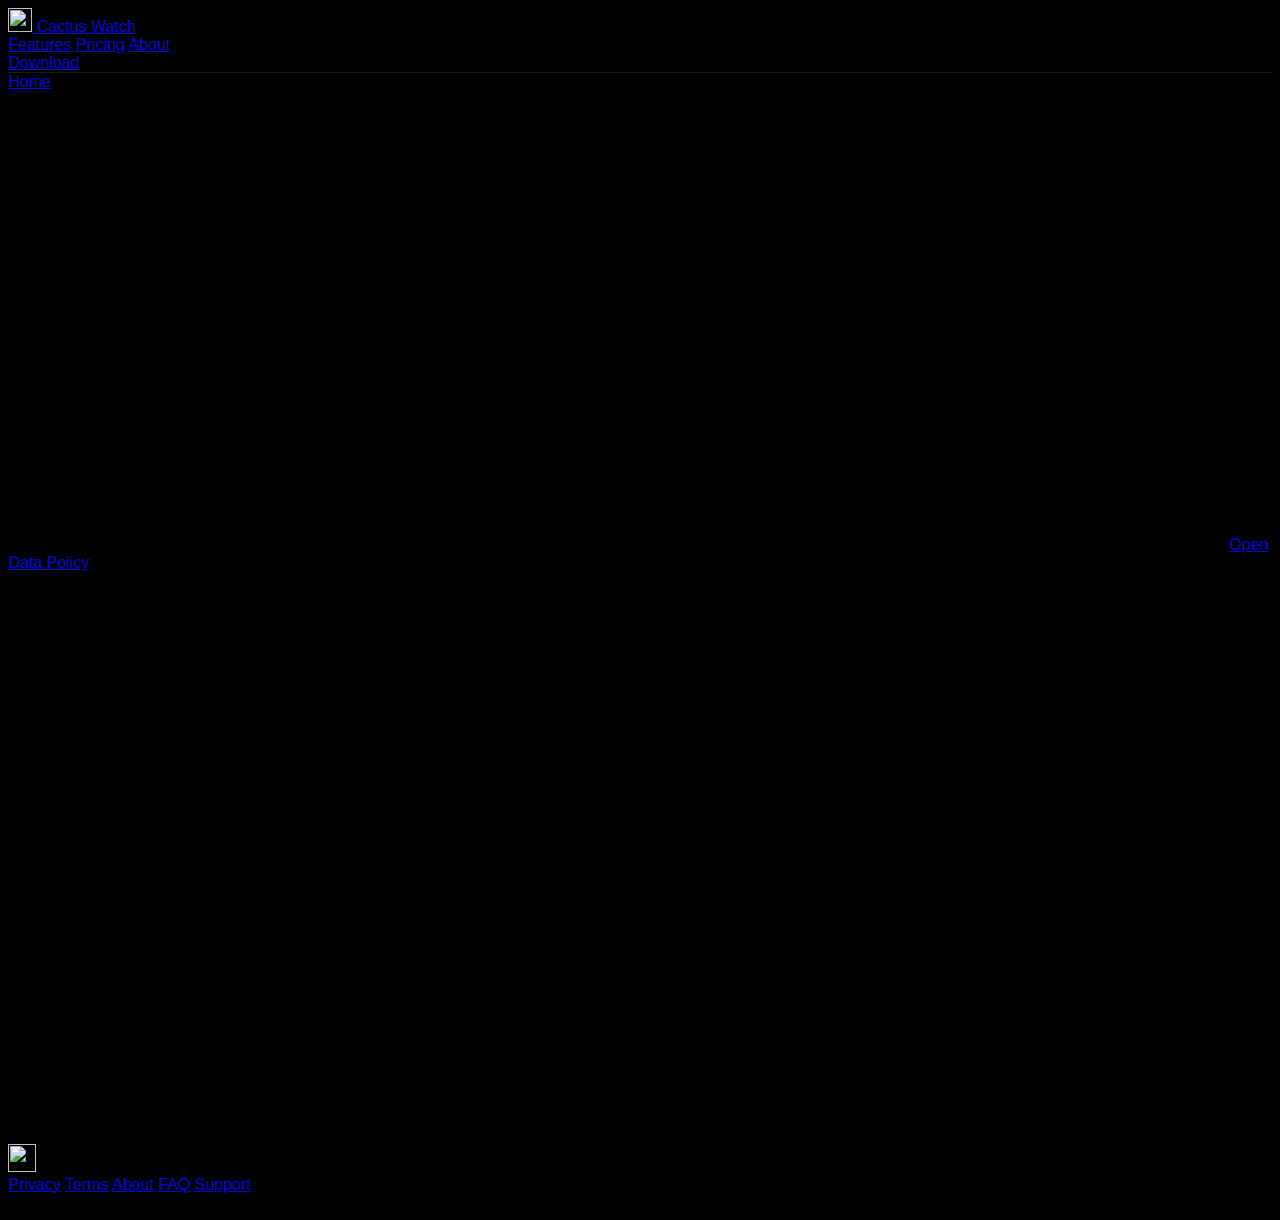
==== web/landing/about/index.html @ 3ef498fa "feat(landing): theme privacy/terms/about/faq to match Cactus Watch dark design" ====
<!DOCTYPE html>
<html lang="en" class="bg-black text-white">
<head>
    <meta charset="UTF-8">
    <meta name="viewport" content="width=device-width, initial-scale=1.0">
    <title>About - Cactus Watch</title>
    <meta name="description" content="What Cactus Watch is, why we built it, what data it uses.">
    <meta name="theme-color" content="#000000">
    <link rel="icon" type="image/svg+xml" href="/favicon.svg">
    <link rel="apple-touch-icon" href="/favicon.svg">
    <link rel="preload" as="style" href="/css/app.css">
    <link rel="stylesheet" href="/css/app.css">
    <style>
        body {
            font-family: -apple-system, BlinkMacSystemFont, "Segoe UI", Roboto, Helvetica, Arial, sans-serif;
            -webkit-font-smoothing: antialiased;
            background-color: #000000;
        }
        .nav-glass {
            background: rgba(0, 0, 0, 0.7);
            backdrop-filter: blur(20px);
            -webkit-backdrop-filter: blur(20px);
            border-bottom: 1px solid rgba(255, 255, 255, 0.1);
        }
        @media (prefers-reduced-motion: reduce) {
            * { animation-duration: 0.01ms !important; transition-duration: 0.01ms !important; }
        }
    </style>
</head>
<body class="bg-black text-white antialiased">

    <header class="fixed top-0 left-0 right-0 z-50 h-[56px] nav-glass flex items-center justify-center px-6">
        <div class="max-w-7xl w-full flex items-center justify-between">
            <a href="/" class="flex items-center gap-3 no-underline">
                <img src="/favicon.svg" alt="" width="24" height="24" class="block">
                <span class="font-semibold text-sm tracking-tight text-white">Cactus Watch</span>
            </a>
            <nav class="hidden md:flex items-center gap-8 text-[13px] font-medium text-grey-300">
                <a href="/#features" class="hover:text-white transition-colors">Features</a>
                <a href="/#pricing" class="hover:text-white transition-colors">Pricing</a>
                <a href="/#about" class="hover:text-white transition-colors">About</a>
            </nav>
            <a href="/#download" class="hidden md:inline-flex items-center justify-center h-7 px-4 rounded-full bg-white text-black font-semibold text-xs hover:bg-grey-200 transition-colors">Download</a>
        </div>
    </header>

    <main class="max-w-3xl mx-auto px-6 pt-32 md:pt-40 pb-24">
        <nav class="text-sm text-grey-500 mb-12">
            <a href="/" class="hover:text-white transition-colors">Home</a>
            <span class="mx-2 text-grey-700">/</span>
            <span class="text-grey-300">About</span>
        </nav>

        <h1 class="text-4xl md:text-5xl font-bold tracking-tight mb-10">About Cactus Watch</h1>

        <div class="text-xl leading-relaxed border-l-2 border-white pl-5 text-grey-200 mb-12">
            Phoenix Fire publishes every active call to a public dashboard. Most people never see it because the dashboard is not designed for phones, does not filter to your neighborhood, and uses dispatch codes a civilian cannot read. Cactus Watch fixes those three things.
        </div>

        <h2 class="text-2xl font-semibold tracking-tight mt-14 mb-5 pb-3 border-b border-grey-800">What it does</h2>
        <p class="text-grey-300 leading-relaxed mb-6">You open the app and you see what Phoenix Fire is responding to right now. A vehicle crash on I-10. A working structure fire on McDowell. A mountain rescue at Camelback. Each row tells you the kind of call, where, when it came in, and which units are responding. That is the entire product on the free tier, and that is intentional.</p>

        <h2 class="text-2xl font-semibold tracking-tight mt-14 mb-5 pb-3 border-b border-grey-800">What it does not do</h2>
        <ul class="list-disc pl-6 space-y-2 text-grey-300 mb-8 leading-relaxed">
            <li>It does not replace 911. If you have an emergency, call 911.</li>
            <li>It does not notify you on the free tier. The free tier shows what is happening; it does not ping your phone. Custom proximity alerts come with Plus, and only with your explicit permission.</li>
            <li>It does not track you. We do not ask for location, contacts, or notifications until features actually need them.</li>
            <li>It does not show you names, photos, or anything personally identifying. Phoenix feed contains intersections, not addresses of victims.</li>
        </ul>

        <h2 class="text-2xl font-semibold tracking-tight mt-14 mb-5 pb-3 border-b border-grey-800">Where the data comes from</h2>
        <p class="text-grey-300 leading-relaxed mb-6">The City of Phoenix Fire Department publishes a real-time map of active incidents at <code class="bg-grey-900 border border-grey-800 px-1.5 py-0.5 rounded text-grey-200 text-[0.92rem]">maps.phoenix.gov</code>, refreshed every minute. The City makes this data available under its <a href="https://www.phoenixopendata.com" target="_blank" rel="noopener" class="text-white underline underline-offset-2 hover:text-grey-300">Open Data Policy</a>. We poll the City public endpoint every 60 seconds, cache the result on our own server, and serve it to your phone. This way, thousands of users opening the app at the same time hit our cache, not the City server.</p>

        <p class="text-grey-300 leading-relaxed mb-6">We add small enhancements to make the data civilian-readable: Phoenix <code class="bg-grey-900 border border-grey-800 px-1.5 py-0.5 rounded text-grey-200 text-[0.92rem]">962</code> code becomes <code class="bg-grey-900 border border-grey-800 px-1.5 py-0.5 rounded text-grey-200 text-[0.92rem]">Vehicle Crash</code>, <code class="bg-grey-900 border border-grey-800 px-1.5 py-0.5 rounded text-grey-200 text-[0.92rem]">STR</code> becomes <code class="bg-grey-900 border border-grey-800 px-1.5 py-0.5 rounded text-grey-200 text-[0.92rem]">Structure Fire</code>, and so on. The underlying location, time, and unit information is exactly what dispatch published.</p>

        <h2 class="text-2xl font-semibold tracking-tight mt-14 mb-5 pb-3 border-b border-grey-800">Why we built it</h2>
        <p class="text-grey-300 leading-relaxed mb-6">Because situational awareness should not require a police scanner, a Twitter feed, or a journalism degree. Most Phoenix residents discover that a fire is on their street when they smell smoke or hear sirens, five to fifteen minutes after dispatch knew about it. With Cactus Watch, that window narrows to as little as a minute. Not because we are doing anything special, but because Phoenix has been publishing this data publicly for years and nobody made it usable on a phone.</p>

        <h2 class="text-2xl font-semibold tracking-tight mt-14 mb-5 pb-3 border-b border-grey-800">Who built it</h2>
        <p class="text-grey-300 leading-relaxed mb-6">Cactus Watch is independently developed in 2026 by a small team out of Arizona. We are not affiliated with the City of Phoenix, the Phoenix Fire Department, or any government agency. We support transparent public safety data and operate under each agency published open data terms.</p>

        <h2 class="text-2xl font-semibold tracking-tight mt-14 mb-5 pb-3 border-b border-grey-800">How we keep the lights on</h2>
        <p class="text-grey-300 leading-relaxed mb-6">Server costs run about $22 per month on a single DigitalOcean droplet. The free tier is genuinely free with no ads and no data sale. Cactus Watch Plus is $6.99 per month or $76.99 per year and pays for additional infrastructure plus development time.</p>

        <h2 class="text-2xl font-semibold tracking-tight mt-14 mb-5 pb-3 border-b border-grey-800">Coming next</h2>
        <ul class="list-disc pl-6 space-y-2 text-grey-300 mb-8 leading-relaxed">
            <li><strong class="text-white">Multi-city expansion.</strong> Mesa, Tempe, Tucson, Glendale, Scottsdale, wherever a public CAD feed exists.</li>
            <li><strong class="text-white">Scanner-derived transcripts.</strong> For agencies without a public CAD feed, we transcribe the radio dispatch directly. Slower but covers gaps.</li>
            <li><strong class="text-white">Custom alerts.</strong> Tell me when something happens within two miles of my house. Opt-in only.</li>
        </ul>

        <p class="text-grey-300 leading-relaxed mb-6">None of these features are required to start. The launch promise is one screen of useful information, and that already works today.</p>
    </main>

    <footer class="py-12 bg-[#0A0A0A] text-grey-500 border-t border-grey-800">
        <div class="max-w-7xl mx-auto px-6 flex flex-col md:flex-row justify-between items-center gap-6">
            <div class="flex items-center gap-2 font-bold text-white tracking-tight">
                <img src="/favicon.svg" alt="" width="28" height="28" class="block">
                <span>Cactus Watch</span>
            </div>
            <div class="flex gap-8 text-sm font-medium">
                <a href="/privacy/" class="hover:text-white transition-colors">Privacy</a>
                <a href="/terms/" class="hover:text-white transition-colors">Terms</a>
                <a href="/about/" class="hover:text-white transition-colors">About</a>
                <a href="/faq/" class="hover:text-white transition-colors">FAQ</a>
                <a href="mailto:tradebridge2026@gmail.com" class="hover:text-white transition-colors">Support</a>
            </div>
            <div class="text-sm font-medium">Built in Phoenix. &copy; 2026.</div>
        </div>
    </footer>
</body>
</html>
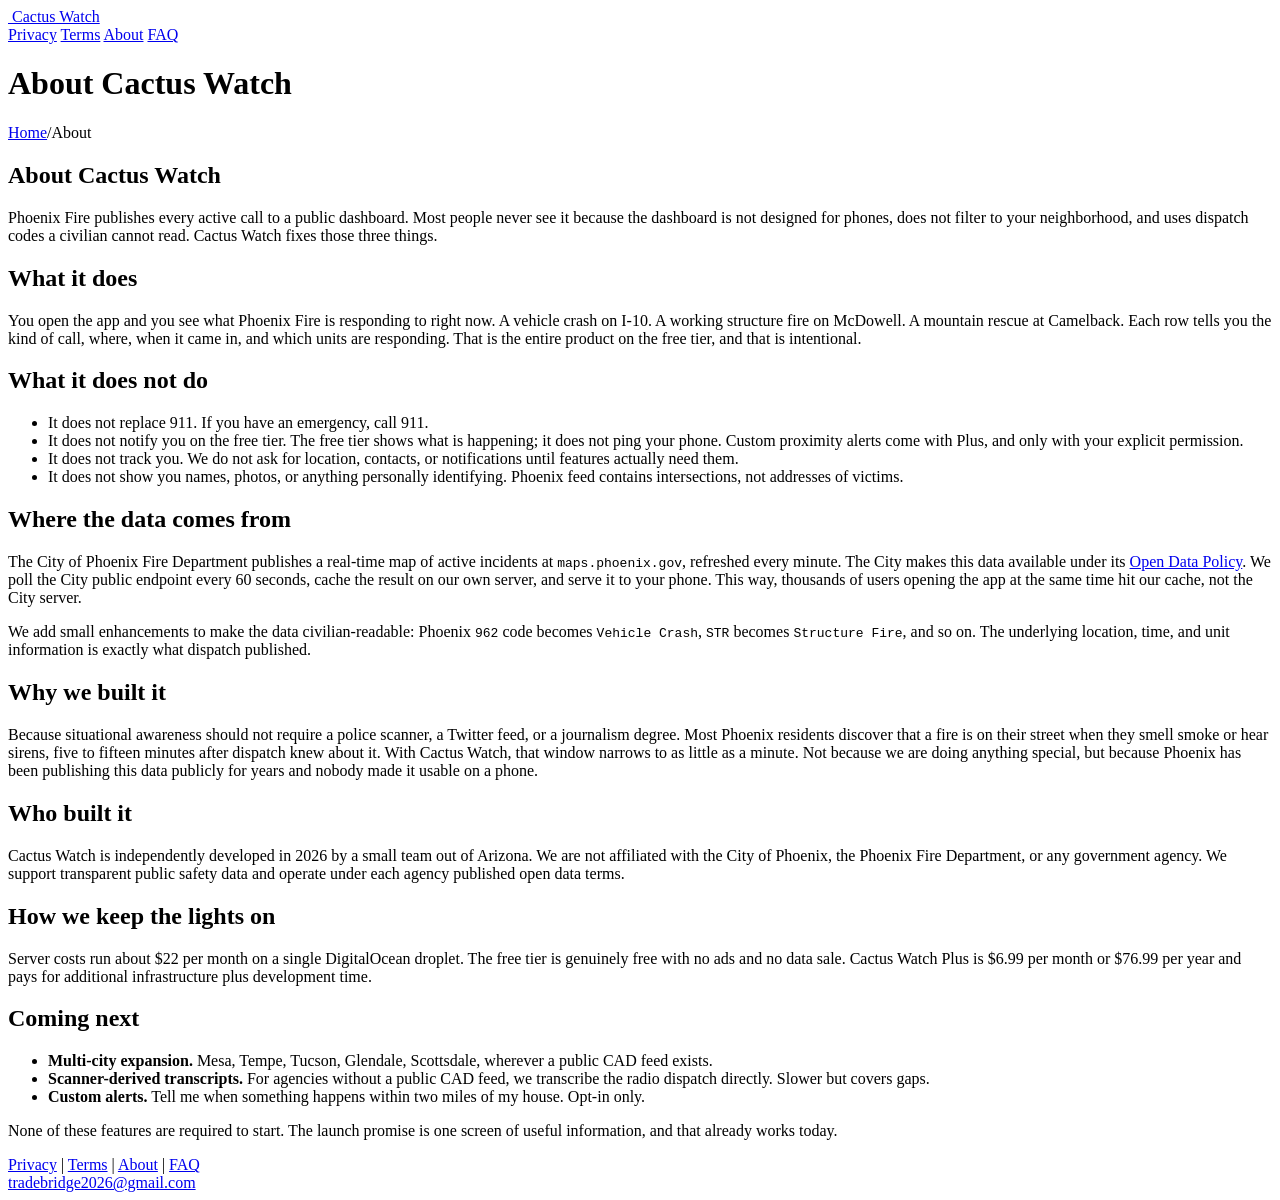
==== commit 8adc4cbe: "feat(landing): restore Cactus Watch launch site change-id: cactus-watch-landing-azincidents-mirror" ====
--- a/web/landing/about/index.html
+++ b/web/landing/about/index.html
@@ -1,57 +1,35 @@
 <!DOCTYPE html>
-<html lang="en" class="bg-black text-white">
+<html lang="en">
 <head>
-    <meta charset="UTF-8">
-    <meta name="viewport" content="width=device-width, initial-scale=1.0">
-    <title>About - Cactus Watch</title>
-    <meta name="description" content="What Cactus Watch is, why we built it, what data it uses.">
-    <meta name="theme-color" content="#000000">
-    <link rel="icon" type="image/svg+xml" href="/favicon.svg">
-    <link rel="apple-touch-icon" href="/favicon.svg">
-    <link rel="preload" as="style" href="/css/app.css">
-    <link rel="stylesheet" href="/css/app.css">
-    <style>
-        body {
-            font-family: -apple-system, BlinkMacSystemFont, "Segoe UI", Roboto, Helvetica, Arial, sans-serif;
-            -webkit-font-smoothing: antialiased;
-            background-color: #000000;
-        }
-        .nav-glass {
-            background: rgba(0, 0, 0, 0.7);
-            backdrop-filter: blur(20px);
-            -webkit-backdrop-filter: blur(20px);
-            border-bottom: 1px solid rgba(255, 255, 255, 0.1);
-        }
-        @media (prefers-reduced-motion: reduce) {
-            * { animation-duration: 0.01ms !important; transition-duration: 0.01ms !important; }
-        }
-    </style>
+  <meta charset="UTF-8" />
+  <meta name="viewport" content="width=device-width, initial-scale=1.0" />
+  <title>About Cactus Watch - Cactus Watch</title>
+  <meta name="theme-color" content="#2f3032" />
+  <link rel="icon" type="image/svg+xml" href="/favicon.svg" />
+  <link rel="apple-touch-icon" href="/favicon.svg" />
+  <link rel="stylesheet" href="/style.css" />
 </head>
-<body class="bg-black text-white antialiased">
+<body>
+  <header class="ppage-hero">
+    <a class="ppage-brand" href="/" aria-label="Cactus Watch home">
+      <img src="/favicon.svg" alt="" />
+      <span>Cactus Watch</span>
+    </a>
+    <nav class="ppage-nav" aria-label="Primary navigation">
+      <a href="/privacy/">Privacy</a>
+      <a href="/terms/">Terms</a>
+      <a href="/about/">About</a>
+      <a href="/faq/">FAQ</a>
+    </nav>
+    <div class="ppage-hero-center">
+      <h1 class="ppage-hero-title">About Cactus Watch</h1>
+      <div class="ppage-breadcrumb"><a href="/">Home</a><span>/</span><span>About</span></div>
+    </div>
+  </header>
 
-    <header class="fixed top-0 left-0 right-0 z-50 h-[56px] nav-glass flex items-center justify-center px-6">
-        <div class="max-w-7xl w-full flex items-center justify-between">
-            <a href="/" class="flex items-center gap-3 no-underline">
-                <img src="/favicon.svg" alt="" width="24" height="24" class="block">
-                <span class="font-semibold text-sm tracking-tight text-white">Cactus Watch</span>
-            </a>
-            <nav class="hidden md:flex items-center gap-8 text-[13px] font-medium text-grey-300">
-                <a href="/#features" class="hover:text-white transition-colors">Features</a>
-                <a href="/#pricing" class="hover:text-white transition-colors">Pricing</a>
-                <a href="/#about" class="hover:text-white transition-colors">About</a>
-            </nav>
-            <a href="/#download" class="hidden md:inline-flex items-center justify-center h-7 px-4 rounded-full bg-white text-black font-semibold text-xs hover:bg-grey-200 transition-colors">Download</a>
-        </div>
-    </header>
-
-    <main class="max-w-3xl mx-auto px-6 pt-32 md:pt-40 pb-24">
-        <nav class="text-sm text-grey-500 mb-12">
-            <a href="/" class="hover:text-white transition-colors">Home</a>
-            <span class="mx-2 text-grey-700">/</span>
-            <span class="text-grey-300">About</span>
-        </nav>
-
-        <h1 class="text-4xl md:text-5xl font-bold tracking-tight mb-10">About Cactus Watch</h1>
+  <main class="ppage-content-shell">
+    <article class="ppage-content">
+<h1 class="text-4xl md:text-5xl font-bold tracking-tight mb-10">About Cactus Watch</h1>
 
         <div class="text-xl leading-relaxed border-l-2 border-white pl-5 text-grey-200 mb-12">
             Phoenix Fire publishes every active call to a public dashboard. Most people never see it because the dashboard is not designed for phones, does not filter to your neighborhood, and uses dispatch codes a civilian cannot read. Cactus Watch fixes those three things.
@@ -90,23 +68,12 @@
         </ul>
 
         <p class="text-grey-300 leading-relaxed mb-6">None of these features are required to start. The launch promise is one screen of useful information, and that already works today.</p>
-    </main>
+    </article>
+  </main>
 
-    <footer class="py-12 bg-[#0A0A0A] text-grey-500 border-t border-grey-800">
-        <div class="max-w-7xl mx-auto px-6 flex flex-col md:flex-row justify-between items-center gap-6">
-            <div class="flex items-center gap-2 font-bold text-white tracking-tight">
-                <img src="/favicon.svg" alt="" width="28" height="28" class="block">
-                <span>Cactus Watch</span>
-            </div>
-            <div class="flex gap-8 text-sm font-medium">
-                <a href="/privacy/" class="hover:text-white transition-colors">Privacy</a>
-                <a href="/terms/" class="hover:text-white transition-colors">Terms</a>
-                <a href="/about/" class="hover:text-white transition-colors">About</a>
-                <a href="/faq/" class="hover:text-white transition-colors">FAQ</a>
-                <a href="mailto:tradebridge2026@gmail.com" class="hover:text-white transition-colors">Support</a>
-            </div>
-            <div class="text-sm font-medium">Built in Phoenix. &copy; 2026.</div>
-        </div>
-    </footer>
+  <footer class="ppage-footer">
+    <a href="/privacy/">Privacy</a> | <a href="/terms/">Terms</a> | <a href="/about/">About</a> | <a href="/faq/">FAQ</a><br />
+    <a href="mailto:tradebridge2026@gmail.com">tradebridge2026@gmail.com</a>
+  </footer>
 </body>
 </html>
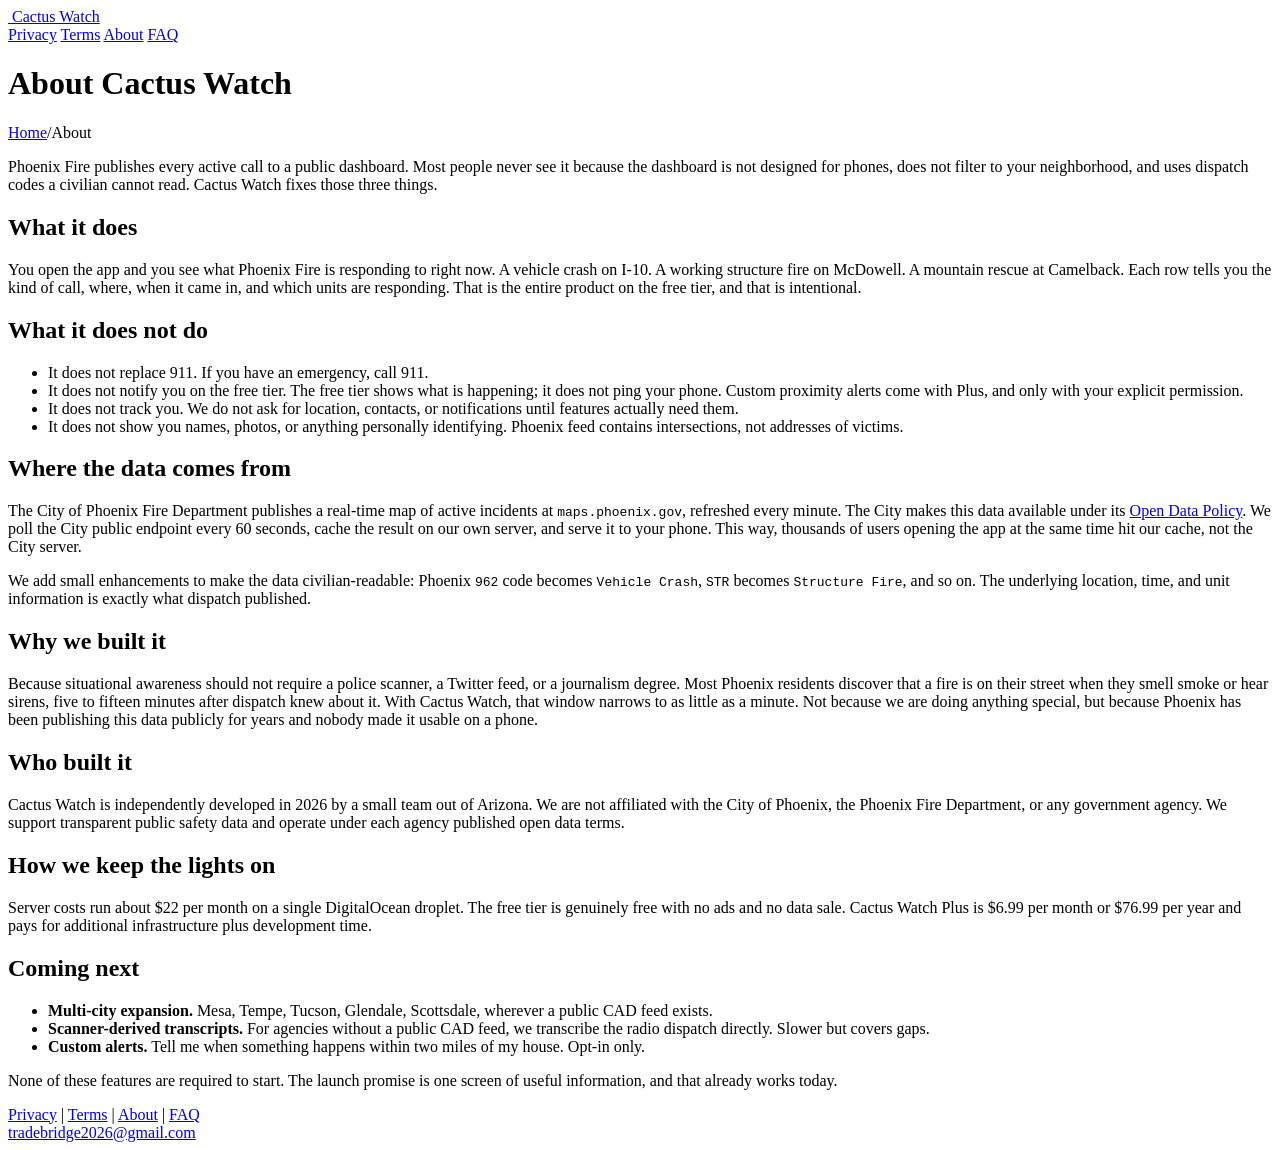
==== commit c084f4fb: "fix(landing): rewrite sub-page bodies in plain semantic HTML so /style.css renders them" ====
--- a/web/landing/about/index.html
+++ b/web/landing/about/index.html
@@ -29,45 +29,41 @@
 
   <main class="ppage-content-shell">
     <article class="ppage-content">
-<h1 class="text-4xl md:text-5xl font-bold tracking-tight mb-10">About Cactus Watch</h1>
+      <p class="ppage-callout">Phoenix Fire publishes every active call to a public dashboard. Most people never see it because the dashboard is not designed for phones, does not filter to your neighborhood, and uses dispatch codes a civilian cannot read. Cactus Watch fixes those three things.</p>
 
-        <div class="text-xl leading-relaxed border-l-2 border-white pl-5 text-grey-200 mb-12">
-            Phoenix Fire publishes every active call to a public dashboard. Most people never see it because the dashboard is not designed for phones, does not filter to your neighborhood, and uses dispatch codes a civilian cannot read. Cactus Watch fixes those three things.
-        </div>
+      <h2>What it does</h2>
+      <p>You open the app and you see what Phoenix Fire is responding to right now. A vehicle crash on I-10. A working structure fire on McDowell. A mountain rescue at Camelback. Each row tells you the kind of call, where, when it came in, and which units are responding. That is the entire product on the free tier, and that is intentional.</p>
 
-        <h2 class="text-2xl font-semibold tracking-tight mt-14 mb-5 pb-3 border-b border-grey-800">What it does</h2>
-        <p class="text-grey-300 leading-relaxed mb-6">You open the app and you see what Phoenix Fire is responding to right now. A vehicle crash on I-10. A working structure fire on McDowell. A mountain rescue at Camelback. Each row tells you the kind of call, where, when it came in, and which units are responding. That is the entire product on the free tier, and that is intentional.</p>
+      <h2>What it does not do</h2>
+      <ul>
+        <li>It does not replace 911. If you have an emergency, call 911.</li>
+        <li>It does not notify you on the free tier. The free tier shows what is happening; it does not ping your phone. Custom proximity alerts come with Plus, and only with your explicit permission.</li>
+        <li>It does not track you. We do not ask for location, contacts, or notifications until features actually need them.</li>
+        <li>It does not show you names, photos, or anything personally identifying. Phoenix feed contains intersections, not addresses of victims.</li>
+      </ul>
 
-        <h2 class="text-2xl font-semibold tracking-tight mt-14 mb-5 pb-3 border-b border-grey-800">What it does not do</h2>
-        <ul class="list-disc pl-6 space-y-2 text-grey-300 mb-8 leading-relaxed">
-            <li>It does not replace 911. If you have an emergency, call 911.</li>
-            <li>It does not notify you on the free tier. The free tier shows what is happening; it does not ping your phone. Custom proximity alerts come with Plus, and only with your explicit permission.</li>
-            <li>It does not track you. We do not ask for location, contacts, or notifications until features actually need them.</li>
-            <li>It does not show you names, photos, or anything personally identifying. Phoenix feed contains intersections, not addresses of victims.</li>
-        </ul>
+      <h2>Where the data comes from</h2>
+      <p>The City of Phoenix Fire Department publishes a real-time map of active incidents at <code>maps.phoenix.gov</code>, refreshed every minute. The City makes this data available under its <a href="https://www.phoenixopendata.com" target="_blank" rel="noopener">Open Data Policy</a>. We poll the City public endpoint every 60 seconds, cache the result on our own server, and serve it to your phone. This way, thousands of users opening the app at the same time hit our cache, not the City server.</p>
 
-        <h2 class="text-2xl font-semibold tracking-tight mt-14 mb-5 pb-3 border-b border-grey-800">Where the data comes from</h2>
-        <p class="text-grey-300 leading-relaxed mb-6">The City of Phoenix Fire Department publishes a real-time map of active incidents at <code class="bg-grey-900 border border-grey-800 px-1.5 py-0.5 rounded text-grey-200 text-[0.92rem]">maps.phoenix.gov</code>, refreshed every minute. The City makes this data available under its <a href="https://www.phoenixopendata.com" target="_blank" rel="noopener" class="text-white underline underline-offset-2 hover:text-grey-300">Open Data Policy</a>. We poll the City public endpoint every 60 seconds, cache the result on our own server, and serve it to your phone. This way, thousands of users opening the app at the same time hit our cache, not the City server.</p>
+      <p>We add small enhancements to make the data civilian-readable: Phoenix <code>962</code> code becomes <code>Vehicle Crash</code>, <code>STR</code> becomes <code>Structure Fire</code>, and so on. The underlying location, time, and unit information is exactly what dispatch published.</p>
 
-        <p class="text-grey-300 leading-relaxed mb-6">We add small enhancements to make the data civilian-readable: Phoenix <code class="bg-grey-900 border border-grey-800 px-1.5 py-0.5 rounded text-grey-200 text-[0.92rem]">962</code> code becomes <code class="bg-grey-900 border border-grey-800 px-1.5 py-0.5 rounded text-grey-200 text-[0.92rem]">Vehicle Crash</code>, <code class="bg-grey-900 border border-grey-800 px-1.5 py-0.5 rounded text-grey-200 text-[0.92rem]">STR</code> becomes <code class="bg-grey-900 border border-grey-800 px-1.5 py-0.5 rounded text-grey-200 text-[0.92rem]">Structure Fire</code>, and so on. The underlying location, time, and unit information is exactly what dispatch published.</p>
+      <h2>Why we built it</h2>
+      <p>Because situational awareness should not require a police scanner, a Twitter feed, or a journalism degree. Most Phoenix residents discover that a fire is on their street when they smell smoke or hear sirens, five to fifteen minutes after dispatch knew about it. With Cactus Watch, that window narrows to as little as a minute. Not because we are doing anything special, but because Phoenix has been publishing this data publicly for years and nobody made it usable on a phone.</p>
 
-        <h2 class="text-2xl font-semibold tracking-tight mt-14 mb-5 pb-3 border-b border-grey-800">Why we built it</h2>
-        <p class="text-grey-300 leading-relaxed mb-6">Because situational awareness should not require a police scanner, a Twitter feed, or a journalism degree. Most Phoenix residents discover that a fire is on their street when they smell smoke or hear sirens, five to fifteen minutes after dispatch knew about it. With Cactus Watch, that window narrows to as little as a minute. Not because we are doing anything special, but because Phoenix has been publishing this data publicly for years and nobody made it usable on a phone.</p>
+      <h2>Who built it</h2>
+      <p>Cactus Watch is independently developed in 2026 by a small team out of Arizona. We are not affiliated with the City of Phoenix, the Phoenix Fire Department, or any government agency. We support transparent public safety data and operate under each agency published open data terms.</p>
 
-        <h2 class="text-2xl font-semibold tracking-tight mt-14 mb-5 pb-3 border-b border-grey-800">Who built it</h2>
-        <p class="text-grey-300 leading-relaxed mb-6">Cactus Watch is independently developed in 2026 by a small team out of Arizona. We are not affiliated with the City of Phoenix, the Phoenix Fire Department, or any government agency. We support transparent public safety data and operate under each agency published open data terms.</p>
+      <h2>How we keep the lights on</h2>
+      <p>Server costs run about $22 per month on a single DigitalOcean droplet. The free tier is genuinely free with no ads and no data sale. Cactus Watch Plus is $6.99 per month or $76.99 per year and pays for additional infrastructure plus development time.</p>
 
-        <h2 class="text-2xl font-semibold tracking-tight mt-14 mb-5 pb-3 border-b border-grey-800">How we keep the lights on</h2>
-        <p class="text-grey-300 leading-relaxed mb-6">Server costs run about $22 per month on a single DigitalOcean droplet. The free tier is genuinely free with no ads and no data sale. Cactus Watch Plus is $6.99 per month or $76.99 per year and pays for additional infrastructure plus development time.</p>
+      <h2>Coming next</h2>
+      <ul>
+        <li><strong>Multi-city expansion.</strong> Mesa, Tempe, Tucson, Glendale, Scottsdale, wherever a public CAD feed exists.</li>
+        <li><strong>Scanner-derived transcripts.</strong> For agencies without a public CAD feed, we transcribe the radio dispatch directly. Slower but covers gaps.</li>
+        <li><strong>Custom alerts.</strong> Tell me when something happens within two miles of my house. Opt-in only.</li>
+      </ul>
 
-        <h2 class="text-2xl font-semibold tracking-tight mt-14 mb-5 pb-3 border-b border-grey-800">Coming next</h2>
-        <ul class="list-disc pl-6 space-y-2 text-grey-300 mb-8 leading-relaxed">
-            <li><strong class="text-white">Multi-city expansion.</strong> Mesa, Tempe, Tucson, Glendale, Scottsdale, wherever a public CAD feed exists.</li>
-            <li><strong class="text-white">Scanner-derived transcripts.</strong> For agencies without a public CAD feed, we transcribe the radio dispatch directly. Slower but covers gaps.</li>
-            <li><strong class="text-white">Custom alerts.</strong> Tell me when something happens within two miles of my house. Opt-in only.</li>
-        </ul>
-
-        <p class="text-grey-300 leading-relaxed mb-6">None of these features are required to start. The launch promise is one screen of useful information, and that already works today.</p>
+      <p>None of these features are required to start. The launch promise is one screen of useful information, and that already works today.</p>
     </article>
   </main>
 
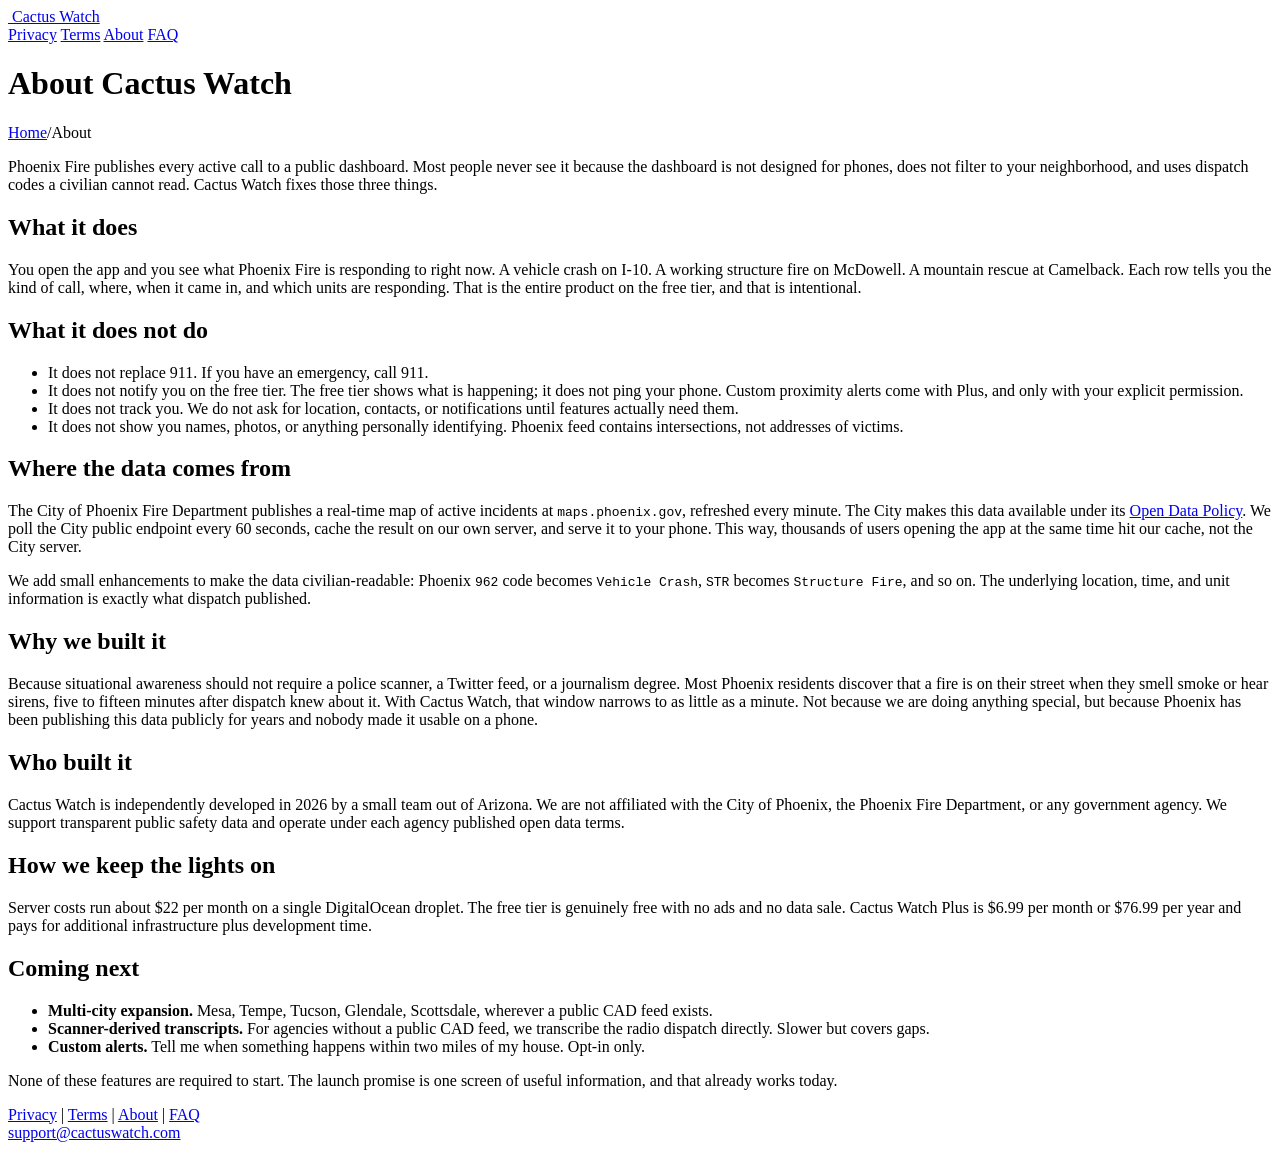
==== commit bea200ae: "fix(landing): kill dead store badges, leak gmail, red brand color Dan compared cactuswatch.com again" ====
--- a/web/landing/about/index.html
+++ b/web/landing/about/index.html
@@ -69,7 +69,7 @@
 
   <footer class="ppage-footer">
     <a href="/privacy/">Privacy</a> | <a href="/terms/">Terms</a> | <a href="/about/">About</a> | <a href="/faq/">FAQ</a><br />
-    <a href="mailto:tradebridge2026@gmail.com">tradebridge2026@gmail.com</a>
+    <a href="mailto:support@cactuswatch.com">support@cactuswatch.com</a>
   </footer>
 </body>
 </html>
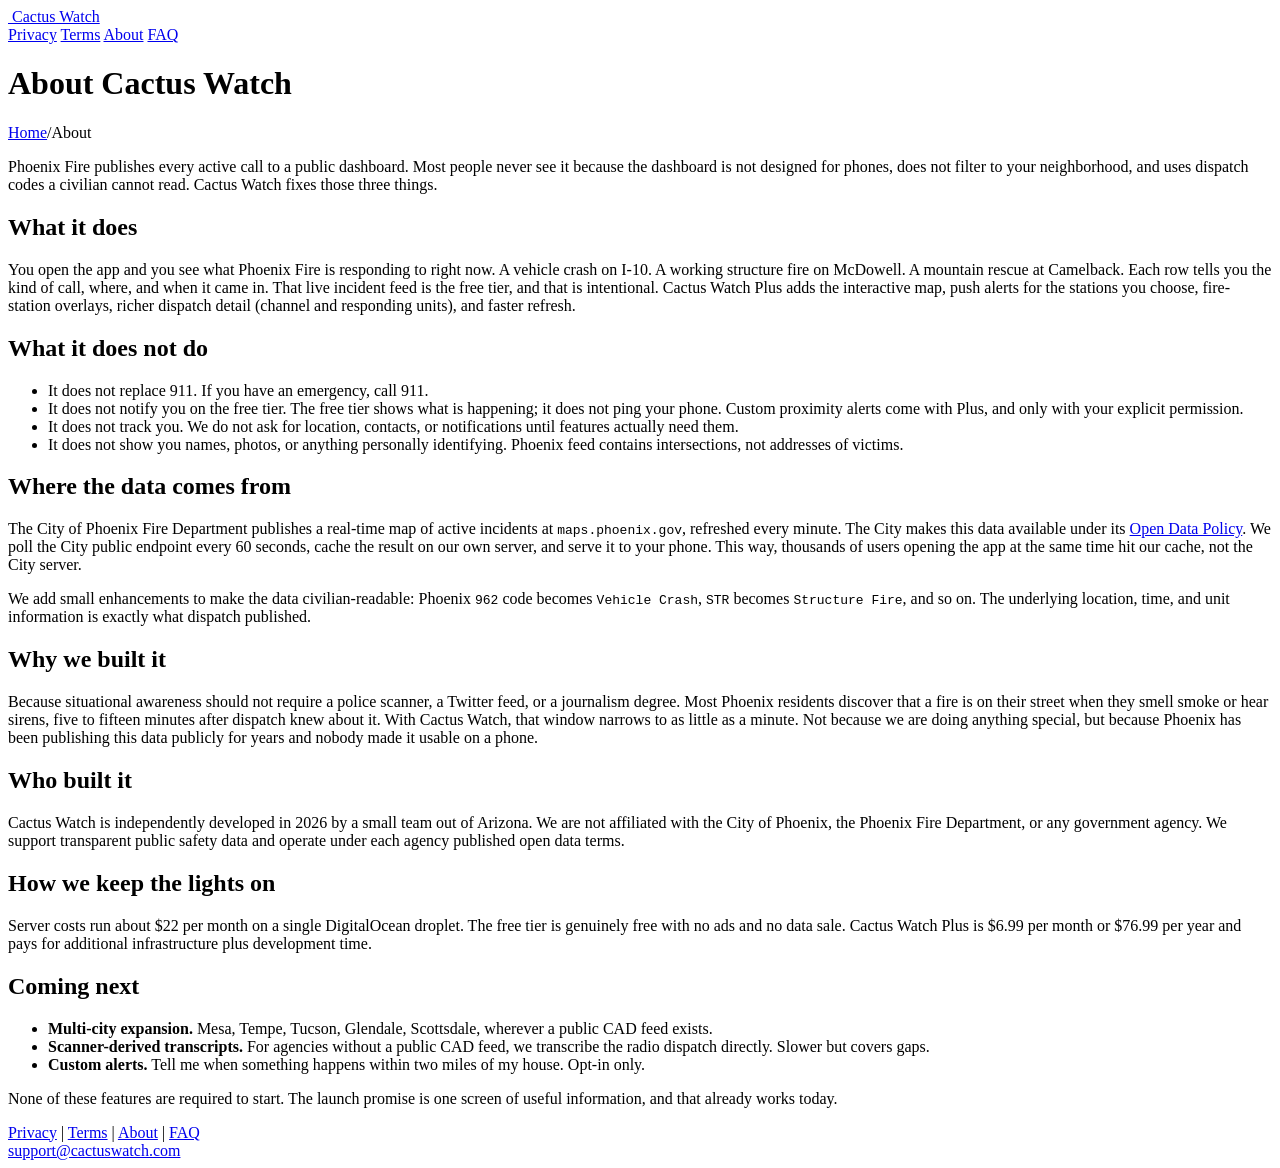
==== commit 7a44f78e: "fix(landing): align tier copy with app + accurate privacy policy App Store review needs the website " ====
--- a/web/landing/about/index.html
+++ b/web/landing/about/index.html
@@ -32,7 +32,7 @@
       <p class="ppage-callout">Phoenix Fire publishes every active call to a public dashboard. Most people never see it because the dashboard is not designed for phones, does not filter to your neighborhood, and uses dispatch codes a civilian cannot read. Cactus Watch fixes those three things.</p>
 
       <h2>What it does</h2>
-      <p>You open the app and you see what Phoenix Fire is responding to right now. A vehicle crash on I-10. A working structure fire on McDowell. A mountain rescue at Camelback. Each row tells you the kind of call, where, when it came in, and which units are responding. That is the entire product on the free tier, and that is intentional.</p>
+      <p>You open the app and you see what Phoenix Fire is responding to right now. A vehicle crash on I-10. A working structure fire on McDowell. A mountain rescue at Camelback. Each row tells you the kind of call, where, and when it came in. That live incident feed is the free tier, and that is intentional. Cactus Watch Plus adds the interactive map, push alerts for the stations you choose, fire-station overlays, richer dispatch detail (channel and responding units), and faster refresh.</p>
 
       <h2>What it does not do</h2>
       <ul>
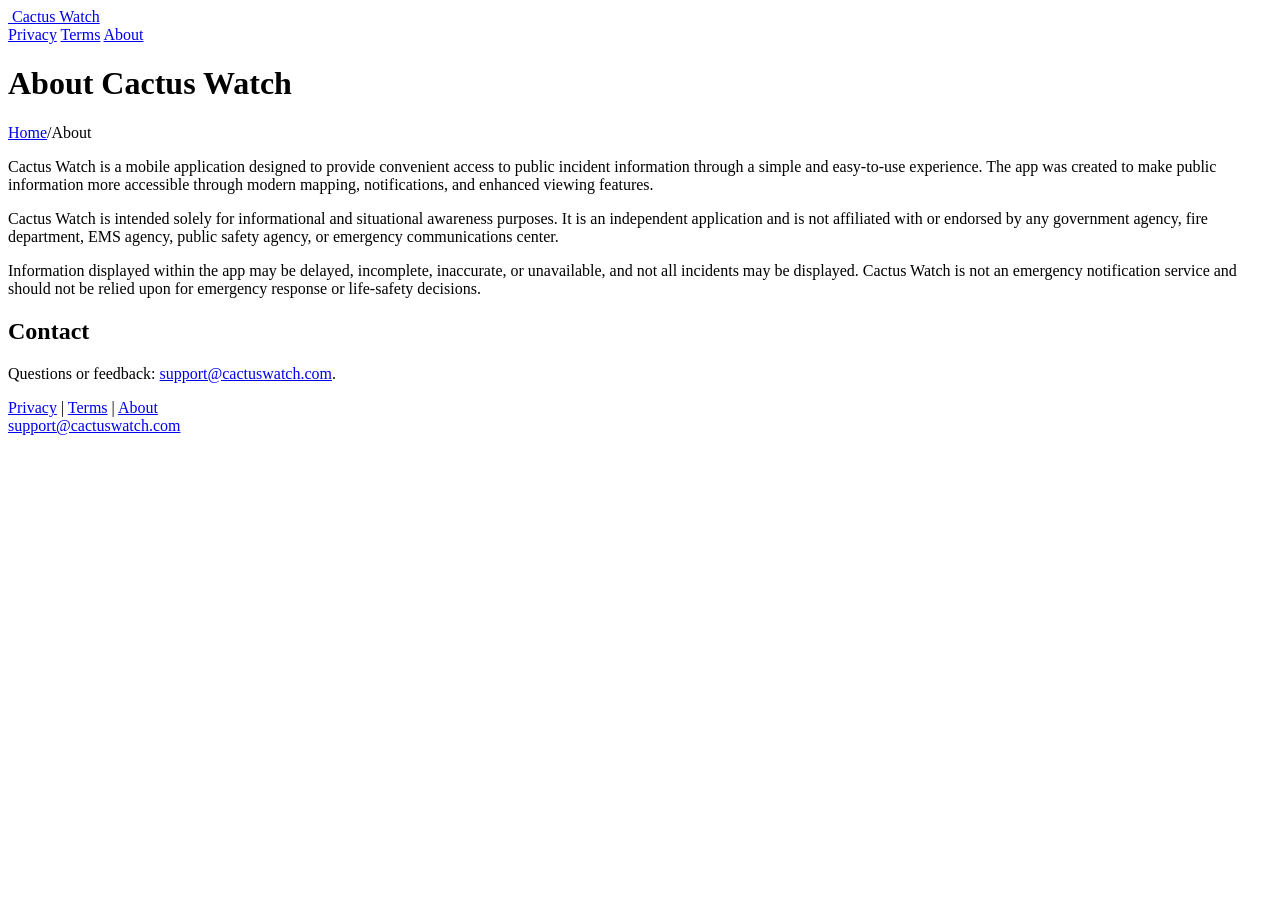
==== commit a709db0f: "site(about): match the app's About Cactus Watch wording verbatim; drop FAQ - about/: replaced the Ph" ====
--- a/web/landing/about/index.html
+++ b/web/landing/about/index.html
@@ -7,7 +7,7 @@
   <meta name="theme-color" content="#2f3032" />
   <link rel="icon" type="image/svg+xml" href="/favicon.svg" />
   <link rel="apple-touch-icon" href="/favicon.svg" />
-  <link rel="stylesheet" href="/style.css" />
+  <link rel="stylesheet" href="/style.css?v=20260530b" />
 </head>
 <body>
   <header class="ppage-hero">
@@ -19,7 +19,6 @@
       <a href="/privacy/">Privacy</a>
       <a href="/terms/">Terms</a>
       <a href="/about/">About</a>
-      <a href="/faq/">FAQ</a>
     </nav>
     <div class="ppage-hero-center">
       <h1 class="ppage-hero-title">About Cactus Watch</h1>
@@ -29,46 +28,19 @@
 
   <main class="ppage-content-shell">
     <article class="ppage-content">
-      <p class="ppage-callout">Phoenix Fire publishes every active call to a public dashboard. Most people never see it because the dashboard is not designed for phones, does not filter to your neighborhood, and uses dispatch codes a civilian cannot read. Cactus Watch fixes those three things.</p>
+      <p>Cactus Watch is a mobile application designed to provide convenient access to public incident information through a simple and easy-to-use experience. The app was created to make public information more accessible through modern mapping, notifications, and enhanced viewing features.</p>
 
-      <h2>What it does</h2>
-      <p>You open the app and you see what Phoenix Fire is responding to right now. A vehicle crash on I-10. A working structure fire on McDowell. A mountain rescue at Camelback. Each row tells you the kind of call, where, and when it came in. That live incident feed is the free tier, and that is intentional. Cactus Watch Plus adds the interactive map, push alerts for the stations you choose, fire-station overlays, richer dispatch detail (channel and responding units), and faster refresh.</p>
+      <p>Cactus Watch is intended solely for informational and situational awareness purposes. It is an independent application and is not affiliated with or endorsed by any government agency, fire department, EMS agency, public safety agency, or emergency communications center.</p>
 
-      <h2>What it does not do</h2>
-      <ul>
-        <li>It does not replace 911. If you have an emergency, call 911.</li>
-        <li>It does not notify you on the free tier. The free tier shows what is happening; it does not ping your phone. Custom proximity alerts come with Plus, and only with your explicit permission.</li>
-        <li>It does not track you. We do not ask for location, contacts, or notifications until features actually need them.</li>
-        <li>It does not show you names, photos, or anything personally identifying. Phoenix feed contains intersections, not addresses of victims.</li>
-      </ul>
+      <p>Information displayed within the app may be delayed, incomplete, inaccurate, or unavailable, and not all incidents may be displayed. Cactus Watch is not an emergency notification service and should not be relied upon for emergency response or life-safety decisions.</p>
 
-      <h2>Where the data comes from</h2>
-      <p>The City of Phoenix Fire Department publishes a real-time map of active incidents at <code>maps.phoenix.gov</code>, refreshed every minute. The City makes this data available under its <a href="https://www.phoenixopendata.com" target="_blank" rel="noopener">Open Data Policy</a>. We poll the City public endpoint every 60 seconds, cache the result on our own server, and serve it to your phone. This way, thousands of users opening the app at the same time hit our cache, not the City server.</p>
-
-      <p>We add small enhancements to make the data civilian-readable: Phoenix <code>962</code> code becomes <code>Vehicle Crash</code>, <code>STR</code> becomes <code>Structure Fire</code>, and so on. The underlying location, time, and unit information is exactly what dispatch published.</p>
-
-      <h2>Why we built it</h2>
-      <p>Because situational awareness should not require a police scanner, a Twitter feed, or a journalism degree. Most Phoenix residents discover that a fire is on their street when they smell smoke or hear sirens, five to fifteen minutes after dispatch knew about it. With Cactus Watch, that window narrows to as little as a minute. Not because we are doing anything special, but because Phoenix has been publishing this data publicly for years and nobody made it usable on a phone.</p>
-
-      <h2>Who built it</h2>
-      <p>Cactus Watch is independently developed in 2026 by a small team out of Arizona. We are not affiliated with the City of Phoenix, the Phoenix Fire Department, or any government agency. We support transparent public safety data and operate under each agency published open data terms.</p>
-
-      <h2>How we keep the lights on</h2>
-      <p>Server costs run about $22 per month on a single DigitalOcean droplet. The free tier is genuinely free with no ads and no data sale. Cactus Watch Plus is $6.99 per month or $76.99 per year and pays for additional infrastructure plus development time.</p>
-
-      <h2>Coming next</h2>
-      <ul>
-        <li><strong>Multi-city expansion.</strong> Mesa, Tempe, Tucson, Glendale, Scottsdale, wherever a public CAD feed exists.</li>
-        <li><strong>Scanner-derived transcripts.</strong> For agencies without a public CAD feed, we transcribe the radio dispatch directly. Slower but covers gaps.</li>
-        <li><strong>Custom alerts.</strong> Tell me when something happens within two miles of my house. Opt-in only.</li>
-      </ul>
-
-      <p>None of these features are required to start. The launch promise is one screen of useful information, and that already works today.</p>
+      <h2>Contact</h2>
+      <p>Questions or feedback: <a href="mailto:support@cactuswatch.com">support@cactuswatch.com</a>.</p>
     </article>
   </main>
 
   <footer class="ppage-footer">
-    <a href="/privacy/">Privacy</a> | <a href="/terms/">Terms</a> | <a href="/about/">About</a> | <a href="/faq/">FAQ</a><br />
+    <a href="/privacy/">Privacy</a> | <a href="/terms/">Terms</a> | <a href="/about/">About</a><br />
     <a href="mailto:support@cactuswatch.com">support@cactuswatch.com</a>
   </footer>
 </body>
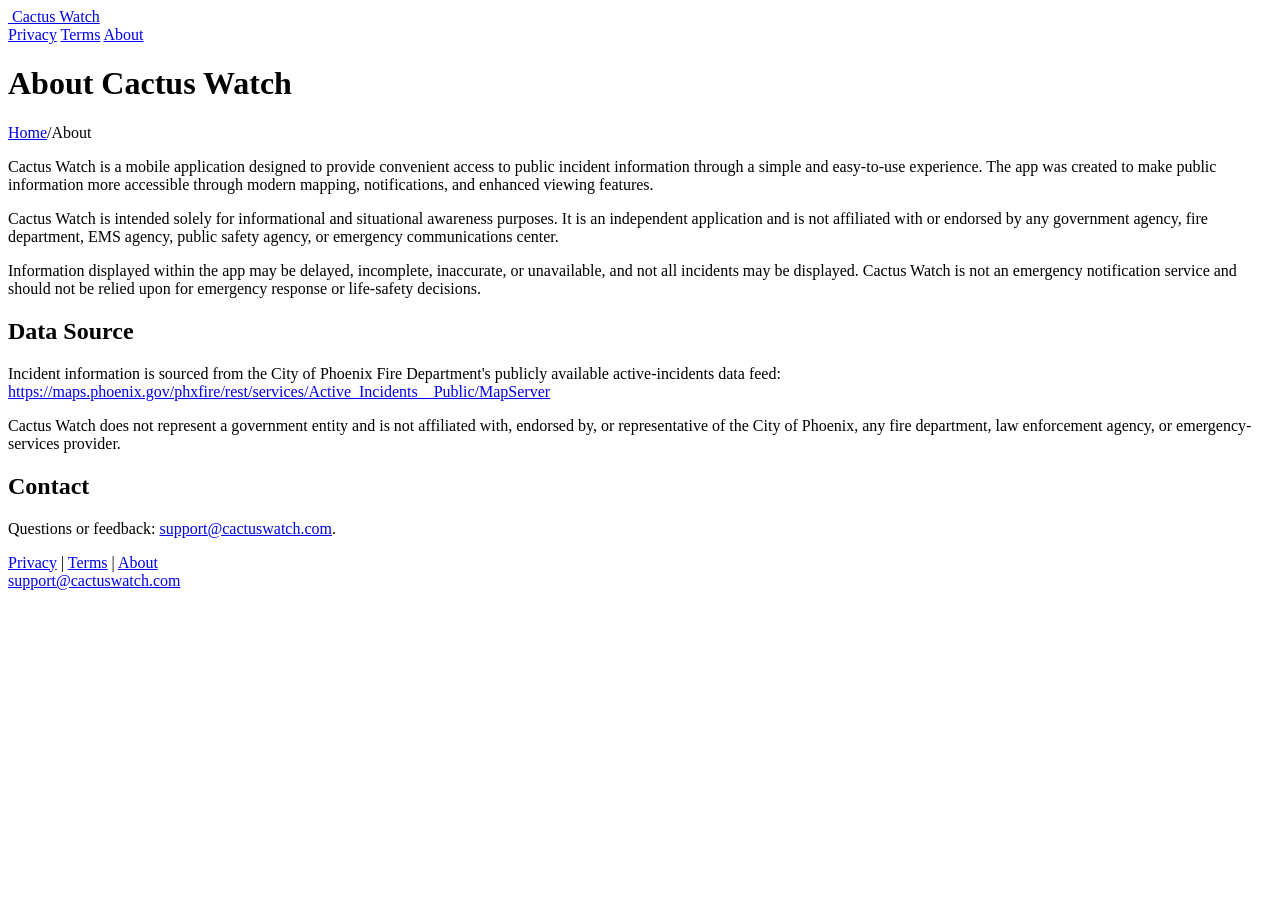
==== commit 6259dd6d: "compliance(web): cite City of Phoenix Fire data source on About + Terms Google Misleading Claims pol" ====
--- a/web/landing/about/index.html
+++ b/web/landing/about/index.html
@@ -34,6 +34,11 @@
 
       <p>Information displayed within the app may be delayed, incomplete, inaccurate, or unavailable, and not all incidents may be displayed. Cactus Watch is not an emergency notification service and should not be relied upon for emergency response or life-safety decisions.</p>
 
+      <h2>Data Source</h2>
+      <p>Incident information is sourced from the City of Phoenix Fire Department's publicly available active-incidents data feed:<br>
+      <a href="https://maps.phoenix.gov/phxfire/rest/services/Active_Incidents__Public/MapServer" rel="nofollow noopener" target="_blank">https://maps.phoenix.gov/phxfire/rest/services/Active_Incidents__Public/MapServer</a></p>
+      <p>Cactus Watch does not represent a government entity and is not affiliated with, endorsed by, or representative of the City of Phoenix, any fire department, law enforcement agency, or emergency-services provider.</p>
+
       <h2>Contact</h2>
       <p>Questions or feedback: <a href="mailto:support@cactuswatch.com">support@cactuswatch.com</a>.</p>
     </article>
